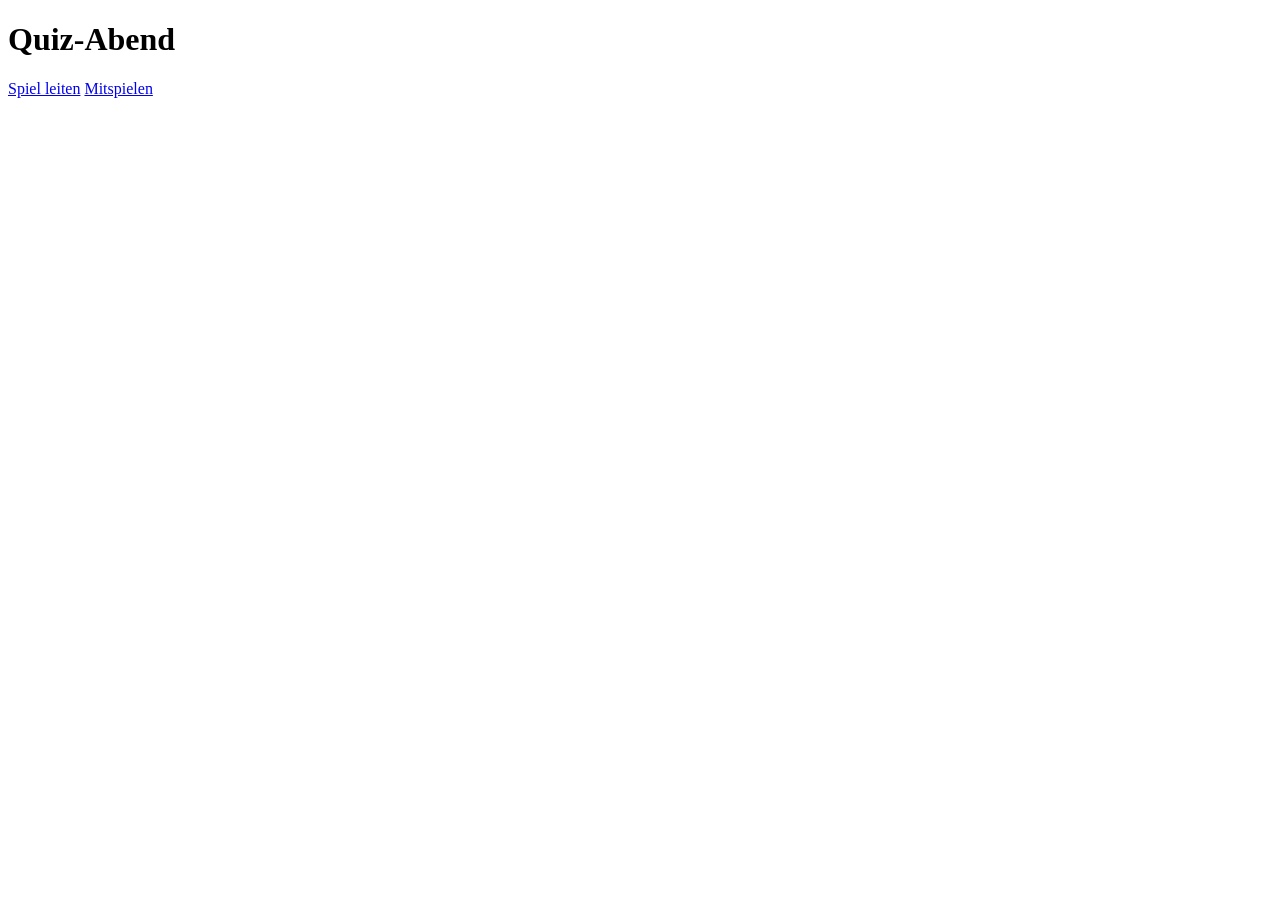
==== docs/index.html @ 3aab892e "Projektstruktur und Projektbeschreibung - CLAUDE.md mit Ziel, Architektur, Paketformat, Punkteregeln" ====
<!DOCTYPE html>
<html lang="de">
<head>
  <meta charset="UTF-8">
  <meta name="viewport" content="width=device-width, initial-scale=1.0">
  <title>Quiz-Abend</title>
  <link rel="stylesheet" href="style.css">
</head>
<body>
  <!-- Startseite: Hier entscheidet man, ob man das Spiel leitet oder mitspielt. -->
  <main>
    <h1>Quiz-Abend</h1>

    <!-- Der Host öffnet diese Seite auf dem Laptop / TV -->
    <a href="host.html">Spiel leiten</a>

    <!-- Die Spieler öffnen diese Seite auf dem Handy -->
    <a href="play.html">Mitspielen</a>
  </main>
</body>
</html>
---- docs/style.css ----
/* Platzhalter: Gemeinsames Aussehen für Startseite, Host- und Spieler-Seite. */
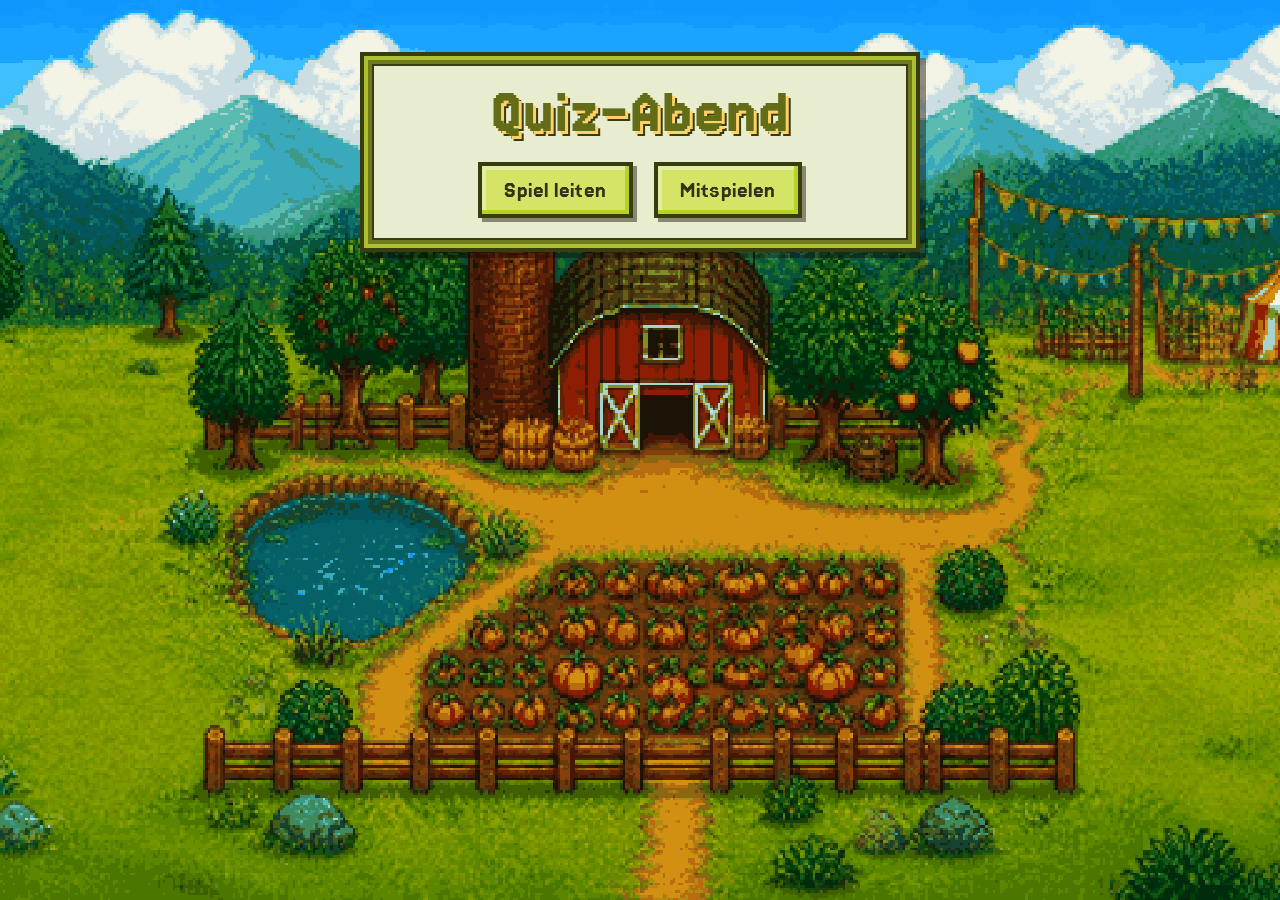
==== commit 4795cc68: "Optik-Umbau im Pixel-Stil: Hintergründe je Thema, UI-Farben passend zum Bild - style.css neu: Rahmen" ====
--- a/docs/index.html
+++ b/docs/index.html
@@ -8,14 +8,25 @@
 </head>
 <body>
   <!-- Startseite: Hier entscheidet man, ob man das Spiel leitet oder mitspielt. -->
+  <!-- Hintergrundbild: die Farm -->
+  <img id="szene" class="szene" alt="" hidden>
+
   <main>
-    <h1>Quiz-Abend</h1>
+    <section class="holz tafel">
+      <h1 class="titel">Quiz-Abend</h1>
 
-    <!-- Der Host öffnet diese Seite auf dem Laptop / TV -->
-    <a href="host.html">Spiel leiten</a>
+      <!-- Der Host öffnet diese Seite auf dem Laptop / TV -->
+      <a class="pixel-knopf" href="host.html">Spiel leiten</a>
 
-    <!-- Die Spieler öffnen diese Seite auf dem Handy -->
-    <a href="play.html">Mitspielen</a>
+      <!-- Die Spieler öffnen diese Seite auf dem Handy -->
+      <a class="pixel-knopf" href="play.html">Mitspielen</a>
+    </section>
   </main>
+
+  <!-- Farben der Oberfläche passend zum Hintergrundbild -->
+  <script type="module">
+    import { hintergrundSetzen } from "./engine/uifarben.js";
+    hintergrundSetzen("farm");
+  </script>
 </body>
 </html>
--- a/docs/style.css
+++ b/docs/style.css
@@ -1 +1,859 @@
-/* Platzhalter: Gemeinsames Aussehen für Startseite, Host- und Spieler-Seite. */
+/* style.css – Gemeinsames Aussehen für Startseite, Host- und Spieler-Seite.
+   Pixel-Stil (angelehnt an Stardew Valley): Rahmen und Pergament vor einem
+   Pixel-Hintergrundbild. Die Farben passen sich dem Bild an (engine/uifarben.js). */
+
+/* Schrift liegt im Repo (SIL Open Font License, siehe schrift/OFL-Jersey15.txt).
+   Klar lesbar, aber mit Pixel-Charakter. Hat nur eine Strichstärke – deshalb
+   nirgends "bold" (sonst malt der Browser sie künstlich dicker und unscharf). */
+@font-face {
+  font-family: "Jersey 15";
+  src: url("schrift/Jersey15.ttf") format("truetype");
+  font-display: swap;
+}
+
+/* Farben an einer Stelle. Die Werte hier sind der Standard (Holz und Pergament);
+   engine/uifarben.js überschreibt sie passend zum Hintergrundbild – immer so,
+   dass die Schrift gut lesbar bleibt. */
+:root {
+  --holz-dunkel: #4a2410;
+  --holz: #8a4b21;
+  --holz-hell: #c27a3b;
+  --pergament: #f7dfb0;
+  --pergament-hell: #fff0cc;
+  --pergament-schatten: #d9b77c;
+  --tinte: #3b1f0a;             /* Schrift auf Pergament */
+  --akzent: #b33a2c;            /* Überschriften, Hervorhebungen */
+  --knopf: #e8a33d;
+  --knopf-hell: #ffd27a;
+  --knopf-dunkel: #b86e1f;
+  --knopf-schrift: #3b1f0a;
+  --rahmen-schrift: #ffd166;    /* Schrift auf dem Rahmen (Buchstabe A–D) */
+
+  /* Diese bleiben immer gleich */
+  --gold: #ffd166;
+  --richtig: #5a9a3c;
+  --fehler: #b3261e;
+  --schatten: rgba(20, 8, 0, 0.45);
+}
+
+* {
+  box-sizing: border-box;
+}
+
+/* Versteckte Elemente wirklich verstecken – auch wenn sie z. B. display: flex haben */
+[hidden] {
+  display: none !important;
+}
+
+/* Grundgröße für alle rem-Angaben (Jersey 15 ist schmal, darf größer sein) */
+html {
+  font-size: 20px;
+}
+
+body {
+  margin: 0;
+  min-height: 100vh;
+  overflow-x: hidden;
+  background: #1b1b1b;          /* falls das Hintergrundbild fehlt */
+  color: var(--tinte);
+  font-family: "Jersey 15", system-ui, sans-serif;
+  font-size: 1.1rem;
+  font-synthesis: none;
+  letter-spacing: 0.02em;
+}
+
+h1, h2, h3 {
+  font-weight: normal;
+}
+
+h1 {
+  margin: 0 0 8px;
+  font-size: 2.6rem;
+  color: var(--akzent);
+}
+
+h2 {
+  margin: 12px 0 6px;
+  font-size: 1.4rem;
+}
+
+a {
+  color: var(--akzent);
+}
+
+/* Hintergrund-Szene füllt den ganzen Bildschirm, Pixel bleiben scharf */
+.szene {
+  position: fixed;
+  inset: 0;
+  width: 100vw;
+  height: 100vh;
+  object-fit: cover;
+  image-rendering: pixelated;
+  z-index: -1;
+}
+
+main {
+  max-width: 1000px;
+  margin: 0 auto;
+  padding: 16px;
+  text-align: center;
+}
+
+/* Spieler-Seite: schmale Spalte – alles steht untereinander
+   (Code, Name, später Avatar-Einstellungen), auch auf Tablet oder PC */
+.spieler main {
+  max-width: 480px;
+}
+
+/* ---------- Bausteine ---------- */
+
+/* Rahmen mit Pergament innen – wie die Menüs in Stardew Valley */
+.holz {
+  position: relative;
+  margin: 0 0 16px;
+  padding: 22px 26px;
+  background: var(--pergament);
+  border: 4px solid var(--holz-dunkel);
+  box-shadow:
+    inset 0 0 0 4px var(--holz-hell),
+    inset 0 0 0 8px var(--holz),
+    inset 0 0 0 10px var(--holz-dunkel),
+    6px 6px 0 var(--schatten);
+}
+
+/* Knöpfe (und Links, die wie Knöpfe aussehen): oben/links hell,
+   unten/rechts dunkel → wirken erhaben */
+button,
+a.pixel-knopf {
+  display: inline-block;
+  margin: 8px;
+  padding: 12px 22px;
+  border: 4px solid var(--holz-dunkel);
+  background: var(--knopf);
+  color: var(--knopf-schrift);
+  font: inherit;
+  font-size: 1.2rem;
+  text-decoration: none;
+  cursor: pointer;
+  box-shadow:
+    inset -4px -4px 0 var(--knopf-dunkel),
+    inset 4px 4px 0 var(--knopf-hell),
+    4px 4px 0 var(--schatten);
+}
+
+button:hover,
+a.pixel-knopf:hover {
+  filter: brightness(1.08);
+}
+
+/* Gedrückt: nach unten rutschen, Schatten umdrehen */
+button:active,
+a.pixel-knopf:active {
+  transform: translate(3px, 3px);
+  box-shadow:
+    inset 4px 4px 0 var(--knopf-dunkel),
+    inset -4px -4px 0 var(--knopf-hell),
+    1px 1px 0 var(--schatten);
+}
+
+button:disabled {
+  filter: grayscale(0.6);
+  opacity: 0.6;
+  cursor: not-allowed;
+  transform: none;
+}
+
+button.klein {
+  margin: 0;
+  padding: 8px 14px;
+  font-size: 1rem;
+}
+
+/* Eingabefelder */
+input,
+select {
+  padding: 10px 12px;
+  border: 3px solid var(--holz-dunkel);
+  background: var(--pergament-hell);
+  color: var(--tinte);
+  font: inherit;
+  font-size: 1.3rem;
+  box-shadow: inset 3px 3px 0 var(--pergament-schatten);
+}
+
+/* Nie breiter als der Platz (sonst ragt das Formular auf dem Handy heraus) */
+input {
+  min-width: 0;
+  max-width: 100%;
+}
+
+input:focus,
+select:focus {
+  outline: 3px solid var(--akzent);
+}
+
+/* Formular (Handy: Beitreten) */
+form {
+  display: flex;
+  flex-direction: column;
+  gap: 8px;
+  text-align: left;
+}
+
+form h1 {
+  text-align: center;
+}
+
+#code {
+  text-transform: uppercase;
+  letter-spacing: 0.3em;
+}
+
+/* Kleine Schilder auf dem Hintergrund (z. B. "3 von 5 haben geantwortet") */
+.schild {
+  display: inline-block;
+  margin: 8px auto;
+  padding: 6px 14px;
+  background: var(--pergament-hell);
+  border: 3px solid var(--holz-dunkel);
+  box-shadow: 4px 4px 0 var(--schatten);
+}
+
+.schild:empty {
+  display: none;
+}
+
+.hinweis {
+  font-size: 0.9rem;
+  opacity: 0.8;
+}
+
+/* Fehlermeldungen: rotes Schild, nur wenn es etwas zu melden gibt */
+.meldung {
+  display: inline-block;
+  padding: 6px 14px;
+  background: var(--pergament-hell);
+  border: 3px solid var(--fehler);
+  color: var(--fehler);
+}
+
+.meldung:empty {
+  display: none;
+}
+
+/* ---------- Startseite, Lobby, Themenwahl ---------- */
+
+/* Tafel ganz links, Glücksrad ganz rechts – in der Mitte bleibt die Farm frei
+   (dort sollen später die Avatare herumlaufen). Geht über die volle
+   Bildschirmbreite, nicht nur über die 1000px von <main>. */
+.menue {
+  display: flex;
+  flex-wrap: wrap;
+  justify-content: space-between;
+  align-items: center;
+  gap: 24px;
+  width: 100vw;
+  min-height: calc(100vh - 32px);
+  margin-left: calc(50% - 50vw);
+  padding: 0 3vw;
+}
+
+.menue-tafel {
+  width: min(460px, 100%);
+}
+
+/* Lobby und Startseite: eine Tafel in der Mitte */
+.tafel {
+  width: min(560px, 100%);
+  margin: 4vh auto 16px;
+}
+
+/* Großer Titel mit Pixel-Schatten */
+.titel {
+  font-size: 3.4rem;
+  text-shadow: 3px 3px 0 var(--gold), 5px 5px 0 var(--holz-dunkel);
+  letter-spacing: 2px;
+}
+
+/* Großer Raumcode auf dem Host-Bildschirm */
+.raumcode {
+  margin: 4px 0 12px;
+  padding: 6px;
+  background: var(--tinte);
+  color: var(--gold);
+  font-size: 4.5rem;
+  letter-spacing: 0.3em;
+  box-shadow: inset 0 0 0 3px var(--holz-hell);
+}
+
+/* Host: Einstellungen fürs Spiel */
+.einstellungen {
+  display: flex;
+  justify-content: space-between;
+  align-items: center;
+  gap: 12px;
+  margin: 8px 0;
+  text-align: left;
+}
+
+.einstellungen input {
+  flex: none; /* alle Felder gleich breit, auch wenn der Text umbricht */
+  width: 4em;
+  text-align: center;
+}
+
+/* Spieler als kleine Schilder, unten in ihrer Farbe */
+.spielerliste {
+  display: flex;
+  flex-wrap: wrap;
+  justify-content: center;
+  gap: 8px;
+  margin: 0 0 14px;
+  padding: 0;
+  list-style: none;
+}
+
+.spielerliste li {
+  padding: 4px 10px;
+  background: var(--pergament-hell);
+  border: 3px solid var(--holz-dunkel);
+  box-shadow: inset 0 -5px 0 var(--farbe, var(--holz-hell));
+}
+
+/* Host: wer hat in der Themenwahl schon gewählt? */
+.spielerliste li.fertig {
+  background: var(--knopf-hell);
+}
+
+/* Jahrmarkt-Rad (engine/jahrmarkt.js zeichnet hier hinein) */
+.jahrmarkt {
+  position: relative;
+  width: min(440px, 44vw, 62vh);
+  aspect-ratio: 260 / 338;
+}
+
+/* Zwei Leinwände übereinander: grobe Pixel (Rad) und scharfe Schrift */
+.jahrmarkt canvas {
+  position: absolute;
+  inset: 0;
+  width: 100%;
+  height: 100%;
+}
+
+.jahrmarkt-pixel {
+  image-rendering: pixelated;
+}
+
+/* Handy: die 3 Themen untereinander */
+.themen-knoepfe {
+  display: flex;
+  flex-direction: column;
+}
+
+.thema-knopf.gewaehlt {
+  background: var(--knopf-hell);
+  outline: 4px solid var(--tinte);
+}
+
+.thema-knopf.gewaehlt:disabled {
+  opacity: 1;
+  filter: none;
+}
+
+/* Handy: Booster-Zeile unter den Themen */
+.booster-zeile {
+  display: flex;
+  justify-content: center;
+  align-items: center;
+  gap: 12px;
+  margin: 12px 0;
+  font-size: 1.2rem;
+}
+
+/* Handy: Themenjoker-Feld unter den Themen */
+.joker {
+  margin-top: 16px;
+}
+
+/* ---------- Während einer Frage ---------- */
+
+.frage-tafel {
+  text-align: center;
+}
+
+/* Kopfzeile: "Sport · Frage 1 von 10" links, Countdown rechts */
+.kopf {
+  display: flex;
+  justify-content: space-between;
+  align-items: center;
+  gap: 12px;
+  margin: 0;
+  font-size: 1rem;
+}
+
+/* Countdown als dunkles Schild */
+.countdown {
+  display: inline-block;
+  min-width: 2.4em;
+  padding: 4px 8px;
+  background: var(--tinte);
+  color: var(--gold);
+  font-size: 1.6rem;
+  box-shadow: inset 0 0 0 3px var(--holz-hell);
+}
+
+.countdown:empty {
+  visibility: hidden;
+}
+
+.fragetext {
+  margin: 14px 0 6px;
+  font-size: 1.5rem;
+  line-height: 1.25;
+}
+
+.host .fragetext {
+  font-size: 2.6rem;
+}
+
+/* Inhalt des Modus (Host): bei Multiple Choice stehen die Kacheln frei auf
+   dem Hintergrund, alles andere (Grafik, Karte, Listen …) auf Pergament */
+.bereich:not(:empty):not(:has(> .optionen)) {
+  margin: 0 0 16px;
+  padding: 18px 22px;
+  background: var(--pergament);
+  border: 4px solid var(--holz-dunkel);
+  box-shadow:
+    inset 0 0 0 4px var(--holz-hell),
+    inset 0 0 0 8px var(--holz),
+    inset 0 0 0 10px var(--holz-dunkel),
+    6px 6px 0 var(--schatten);
+}
+
+/* Antworten: alle gleich – Pergament im Rahmen, vorne ein Buchstabe A–D */
+.optionen {
+  display: grid;
+  grid-template-columns: 1fr 1fr;
+  gap: 14px;
+  margin: 0 0 16px;
+}
+
+.pixel-option {
+  display: flex;
+  align-items: center;
+  gap: 16px;
+  width: 100%;
+  min-height: 72px;
+  margin: 0;
+  padding: 10px 16px 10px 10px;
+  border: 4px solid var(--holz-dunkel);
+  background: var(--pergament);
+  color: var(--tinte);
+  font: inherit;
+  font-size: 1.3rem;
+  text-align: left;
+  box-shadow:
+    inset 0 0 0 3px var(--holz-hell),
+    inset -6px -6px 0 3px var(--pergament-schatten),
+    inset 6px 6px 0 3px var(--pergament-hell),
+    5px 5px 0 var(--schatten);
+}
+
+.host .pixel-option {
+  min-height: 104px;
+  font-size: 2rem;
+}
+
+button.pixel-option:hover {
+  background: var(--pergament-hell);
+  filter: none;
+}
+
+button.pixel-option:active {
+  transform: translate(3px, 3px);
+  box-shadow: inset 0 0 0 3px var(--holz-hell), 2px 2px 0 var(--schatten);
+}
+
+/* Buchstabe A–D als kleines Holzschild */
+.buchstabe {
+  display: grid;
+  place-items: center;
+  flex: none;
+  width: 2em;
+  height: 2em;
+  background: var(--holz);
+  color: var(--rahmen-schrift);
+  font-size: 0.9em;
+  box-shadow:
+    inset -3px -3px 0 var(--holz-dunkel),
+    inset 3px 3px 0 var(--holz-hell);
+}
+
+/* Anzahl der Stimmen bei der Auflösung, rechts in der Kachel */
+.pixel-option .anzahl {
+  margin-left: auto;
+  font-size: 1.2em;
+}
+
+/* Handy: gewählte Antwort hervorheben, die anderen grau
+   (nicht durchsichtig – sonst scheint das Hintergrundbild durch) */
+button.pixel-option:disabled {
+  opacity: 1;
+  filter: grayscale(0.8) brightness(0.8);
+  cursor: default;
+}
+
+button.pixel-option.gewaehlt:disabled {
+  filter: none;
+  background: var(--knopf-hell);
+  outline: 4px solid var(--tinte);
+}
+
+/* Host-Auflösung: richtig grün umrandet, falsch blass */
+.pixel-option.richtig {
+  outline: 6px solid var(--richtig);
+  background: var(--pergament-hell);
+}
+
+.pixel-option.richtig .buchstabe {
+  background: var(--richtig);
+  color: #ffffff;
+}
+
+.pixel-option.falsch {
+  filter: grayscale(0.8) brightness(0.75);
+}
+
+/* Erklärung, Quelle und Weiter-Knopf nach der Auflösung */
+.infos {
+  text-align: center;
+}
+
+/* ---------- Schätzen ---------- */
+
+.gross-hinweis {
+  font-size: 2rem;
+  color: var(--akzent);
+}
+
+/* Handy: Zahlenfeld mit Einheit dahinter */
+.eingabezeile {
+  display: flex;
+  align-items: center;
+  gap: 8px;
+}
+
+.eingabezeile input {
+  flex: 1;
+  min-width: 0;
+}
+
+.einheit {
+  font-size: 1.3rem;
+}
+
+/* ---------- Bild zur Frage ---------- */
+
+.fragebild {
+  display: block;
+  max-width: 100%;
+  max-height: 40vh;
+  margin: 8px auto;
+  border: 4px solid var(--holz-dunkel);
+  background: #fff; /* Flaggen mit Transparenz gut sichtbar */
+}
+
+.spieler .fragebild {
+  max-height: 28vh; /* auf dem Handy muss noch Platz für die Eingabe sein */
+}
+
+/* ---------- Grafik (Balken, Zeitleiste) ---------- */
+
+.grafik {
+  display: block;
+  width: 100%;
+  height: auto;
+  margin: 8px 0;
+}
+
+/* Auf dem Handy etwas kleiner über der Eingabe */
+.grafik-klein {
+  max-width: 500px;
+  margin: 0 auto;
+}
+
+.grafik text {
+  fill: var(--tinte);
+  font-family: "Jersey 15", system-ui, sans-serif;
+  text-anchor: middle; /* Text mittig über dem Punkt/Balken */
+}
+
+.grafik-name { font-size: 24px; }
+.grafik-rand { font-size: 22px; opacity: 0.75; } /* Anfang und Ende der Zeitleiste */
+.grafik-wert { font-size: 24px; }
+.grafik-einheit { font-size: 22px; text-anchor: start !important; opacity: 0.75; }
+
+/* Auf dem schmalen Handy wird alles kleiner gerechnet – deshalb größere Schrift */
+.grafik-klein .grafik-name,
+.grafik-klein .grafik-wert,
+.grafik-klein .grafik-einheit { font-size: 32px; }
+.grafik-frage { font-size: 90px; fill: var(--akzent) !important; }
+
+.grafik-linie {
+  stroke: var(--tinte);
+  stroke-width: 3;
+}
+
+.balken,
+.punkt { fill: var(--holz-hell); stroke: var(--holz-dunkel); stroke-width: 2; }
+.balken-loesung { fill: var(--akzent); }
+
+.grafik-loesung {
+  stroke: var(--akzent);
+  stroke-width: 6;
+}
+.grafik .grafik-loesung-text { fill: var(--akzent); font-size: 28px; }
+
+/* Handy: Jahr groß über dem Schieberegler */
+.jahr-anzeige {
+  margin: 4px 0;
+  text-align: center;
+  font-size: 2.5rem;
+  color: var(--akzent);
+}
+
+.jahr-regler {
+  flex: 1;
+  min-width: 0;
+  height: 40px; /* gut mit dem Daumen zu treffen */
+  padding: 0;
+  border: none;
+  background: transparent;
+  box-shadow: none;
+  accent-color: var(--holz);
+}
+
+/* ---------- Karte (Leaflet) ---------- */
+
+.karte {
+  height: 60vh;
+  min-height: 300px;
+  margin: 8px 0;
+  border: 4px solid var(--holz-dunkel);
+}
+
+/* Karte ohne Beschriftung: Meer als Hintergrund, Länder werden darüber gezeichnet */
+.karte-ohne-namen {
+  background: #a8cbe6;
+}
+
+/* Auf dem Handy etwas kleiner, damit der Senden-Knopf noch sichtbar ist */
+.karte-handy {
+  height: 55vh;
+  min-height: 250px;
+}
+
+/* Namen der Spieler auf der Auflösungs-Karte */
+.karte .leaflet-tooltip {
+  font-family: "Jersey 15", system-ui, sans-serif;
+  font-size: 1rem;
+}
+
+/* ---------- Reihenfolge ---------- */
+
+/* Host: Elemente als Kacheln */
+.reihe-kacheln {
+  display: flex;
+  flex-wrap: wrap;
+  justify-content: center;
+  gap: 12px;
+  margin: 8px 0;
+}
+
+.reihe-kachel {
+  padding: 12px 18px;
+  background: var(--pergament-hell);
+  border: 3px solid var(--holz-dunkel);
+  box-shadow: 4px 4px 0 var(--schatten);
+  font-size: 1.6rem;
+}
+
+/* Liste mit Plätzen (Handy) bzw. der Lösung (Host) */
+.reihe-liste {
+  margin: 4px 0;
+  padding-left: 2em;
+  text-align: left;
+}
+
+.reihe-liste li {
+  margin: 6px 0;
+  padding: 8px 12px;
+  background: var(--pergament-hell);
+  border: 3px solid var(--holz-dunkel);
+}
+
+/* Handy: einsortierte Elemente lassen sich ziehen */
+.reihe-liste li.ziehbar {
+  cursor: grab;
+  user-select: none;
+  touch-action: none; /* beim Ziehen nicht die Seite scrollen */
+  transition: transform 0.15s;
+}
+
+.reihe-liste li.wird-gezogen {
+  position: relative;
+  z-index: 1;
+  cursor: grabbing;
+  transition: none; /* folgt direkt dem Finger */
+  background: var(--knopf-hell);
+  box-shadow: 6px 6px 0 var(--schatten);
+}
+
+.griff {
+  margin-right: 10px;
+  opacity: 0.6;
+}
+
+.reihe-liste li.leer {
+  opacity: 0.45;
+  border-style: dashed;
+}
+
+.reihe-loesung {
+  max-width: 640px;
+  margin: 8px auto;
+  font-size: 1.4rem;
+}
+
+.reihe-loesung li {
+  display: flex;
+  justify-content: space-between;
+  gap: 16px;
+}
+
+.reihe-wert {
+  color: var(--akzent);
+}
+
+/* "▲ höchster" / "▼ niedrigster" */
+.reihe-rand {
+  margin: 2px 0;
+  text-align: center;
+  color: var(--akzent);
+}
+
+/* Handy: noch nicht gewählte Elemente */
+.reihe-tasten {
+  display: flex;
+  flex-wrap: wrap;
+  gap: 8px;
+}
+
+.reihe-taste {
+  flex: 1 1 40%;
+  margin: 0;
+  padding: 10px 8px;
+}
+
+/* ---------- Listen: Schätzungen und Rangliste ---------- */
+
+.schaetzliste,
+.rangliste {
+  max-width: 640px;
+  margin: 12px auto;
+  padding: 0;
+  list-style: none;
+}
+
+.schaetzliste li,
+.rangliste li {
+  display: flex;
+  gap: 16px;
+  margin: 6px 0;
+  padding: 8px 16px;
+  background: var(--pergament-hell);
+  border: 3px solid var(--holz-dunkel);
+  font-size: 1.5rem;
+}
+
+/* Letzte Spalte (Punkte) rechtsbündig */
+.schaetzliste li span:last-child,
+.rangliste li span:last-child {
+  margin-left: auto;
+}
+
+.rangliste .platz {
+  width: 2.5em;
+  text-align: right;
+  opacity: 0.7;
+}
+
+.plus {
+  color: var(--akzent);
+}
+
+/* ---------- Siegertreppchen ---------- */
+
+.treppchen {
+  display: flex;
+  justify-content: center;
+  align-items: flex-end;
+  gap: 12px;
+  margin: 24px 0;
+}
+
+.stufe {
+  display: flex;
+  flex-direction: column;
+  justify-content: flex-start;
+  align-items: center;
+  gap: 4px;
+  width: 200px;
+  padding: 12px;
+  border: 4px solid var(--holz-dunkel);
+  border-bottom: none;
+  color: #2a1608;
+  box-shadow: inset -6px 0 0 rgba(0, 0, 0, 0.2), inset 6px 6px 0 rgba(255, 255, 255, 0.35);
+}
+
+.stufe .name {
+  font-size: 1.6rem;
+}
+
+.stufe .platz {
+  margin-top: auto;
+  font-size: 3.4rem;
+}
+
+/* Unterschiedliche Höhen: 1. Platz am höchsten – Gold, Silber, Bronze */
+.stufe-1 { height: 260px; background: #e0a83a; }
+.stufe-2 { height: 200px; background: #c4c4cc; }
+.stufe-3 { height: 160px; background: #c27a3b; }
+
+/* Großes "+800 Punkte" / "Leider 0 Punkte" auf dem Handy */
+.ergebnis-gross {
+  font-size: 2.4rem;
+  color: var(--akzent);
+}
+
+/* Handy: eigene und richtige Antwort bei der Auflösung */
+.antwort-vergleich {
+  margin: 4px 0;
+  font-size: 1.3rem;
+}
+
+/* ---------- Handy und kleine Bildschirme ---------- */
+
+@media (max-width: 700px) {
+  main { padding: 10px; }
+  .holz { padding: 18px 18px; }
+  h1 { font-size: 2rem; }
+  .titel { font-size: 2.6rem; }
+  .raumcode { font-size: 3rem; }
+  .optionen { grid-template-columns: 1fr; }
+  .host .fragetext { font-size: 1.6rem; }
+  .host .pixel-option { min-height: 64px; font-size: 1.3rem; }
+  .jahrmarkt { width: min(340px, 86vw); }
+  .menue { min-height: 0; justify-content: center; }
+  .stufe { width: 30vw; }
+}
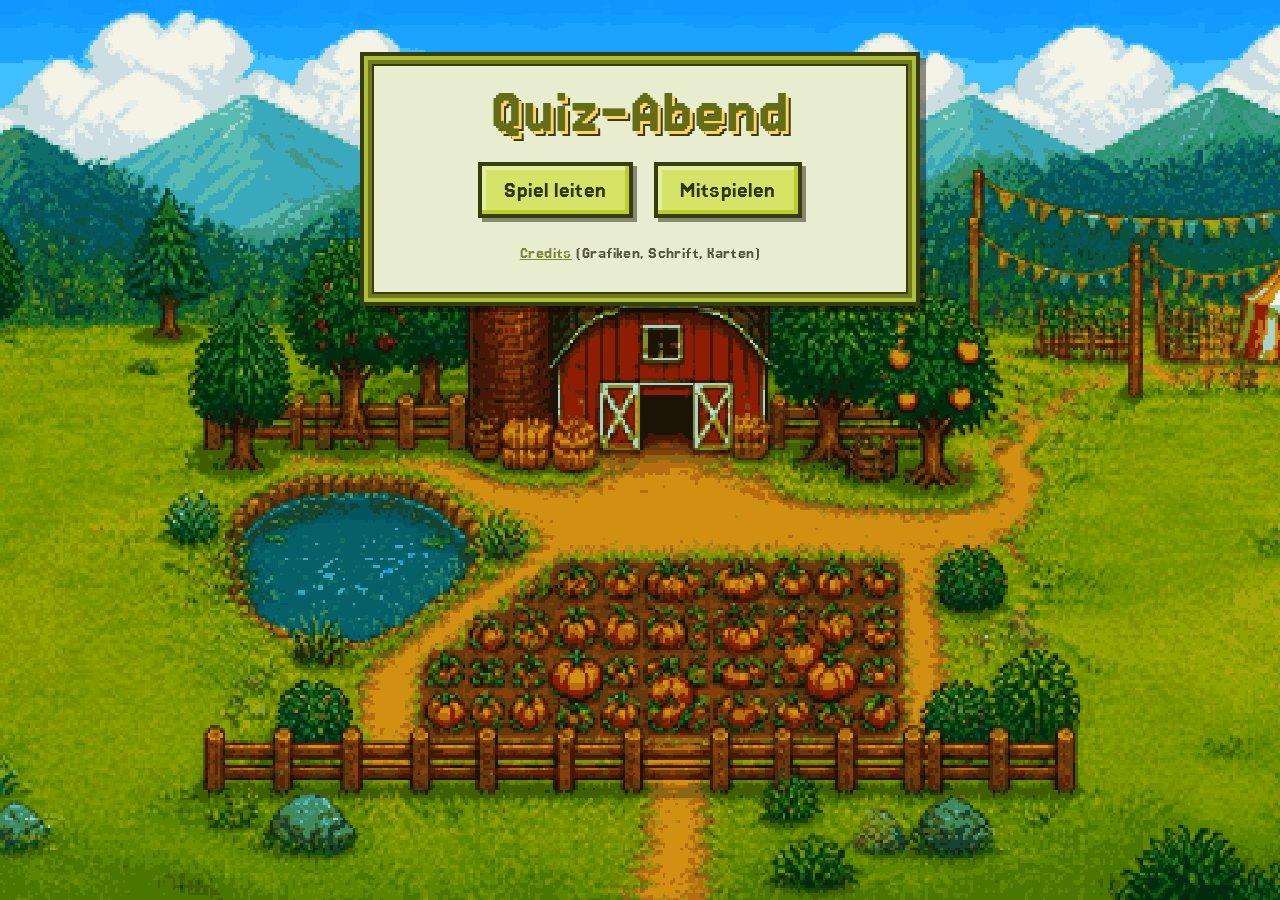
==== commit d42e66b1: "Avatare im Spiel: Baukasten beim Beitreten, Figuren auf der Farm, Sprüche, Credits - Handy: Avatar-B" ====
--- a/docs/index.html
+++ b/docs/index.html
@@ -20,6 +20,8 @@
 
       <!-- Die Spieler öffnen diese Seite auf dem Handy -->
       <a class="pixel-knopf" href="play.html">Mitspielen</a>
+
+      <p class="hinweis"><a href="credits.html">Credits</a> (Grafiken, Schrift, Karten)</p>
     </section>
   </main>
 
--- a/docs/style.css
+++ b/docs/style.css
@@ -99,9 +99,9 @@
   text-align: center;
 }
 
-/* Spieler-Seite: schmale Spalte – alles steht untereinander
-   (Code, Name, später Avatar-Einstellungen), auch auf Tablet oder PC */
-.spieler main {
+/* Spieler-Seite beim Beitreten: schmale Spalte – alles steht untereinander
+   (Code, Name, Avatar). Während des Spiels wieder breit, sonst wird es eng. */
+.spieler main:has(> #beitreten:not([hidden])) {
   max-width: 480px;
 }
 
@@ -799,7 +799,7 @@
   justify-content: center;
   align-items: flex-end;
   gap: 12px;
-  margin: 24px 0;
+  margin: 130px 0 24px; /* oben Platz für die Figur auf Platz 1 */
 }
 
 .stufe {
@@ -857,3 +857,177 @@
   .menue { min-height: 0; justify-content: center; }
   .stufe { width: 30vw; }
 }
+
+/* ---------- Avatare ---------- */
+
+/* Figuren auf der Farm: Leinwand über dem Hintergrund, unter den Tafeln */
+.farm-figuren {
+  position: fixed;
+  inset: 0;
+  width: 100vw;
+  height: 100vh;
+  pointer-events: none;
+  z-index: 0;
+}
+
+/* Tafeln und Knöpfe liegen über den Figuren */
+main {
+  position: relative;
+  z-index: 1;
+}
+
+.farm-blasen {
+  position: fixed;
+  inset: 0;
+  pointer-events: none;
+  z-index: 0;
+}
+
+/* Sprechblase: Pergament mit Rahmen und kleinem Zipfel nach unten */
+.sprechblase {
+  position: absolute;
+  max-width: 270px;
+  padding: 4px 10px;
+  transform: translate(-50%, -100%);
+  background: var(--pergament-hell);
+  border: 3px solid var(--holz-dunkel);
+  color: var(--tinte);
+  font-size: 1.2rem;
+  line-height: 1.15;
+  text-align: center;
+  box-shadow: 3px 3px 0 var(--schatten);
+}
+
+.sprechblase::after {
+  content: "";
+  position: absolute;
+  left: 50%;
+  bottom: -11px;
+  transform: translateX(-50%);
+  border: 8px solid transparent;
+  border-top-color: var(--holz-dunkel);
+  border-bottom: none;
+}
+
+/* Baukasten beim Beitreten */
+.avatar-vorschau {
+  display: block;
+  width: 128px;
+  height: 128px;
+  margin: 0 auto 6px;
+  image-rendering: pixelated;
+  background: var(--pergament-hell);
+  border: 3px solid var(--holz-dunkel);
+  box-shadow: inset 0 -16px 0 var(--pergament-schatten);
+}
+
+.avatar-zeilen {
+  display: flex;
+  flex-direction: column;
+  gap: 3px;
+  font-size: 1rem;
+  margin-bottom: 8px;
+}
+
+.avatar-zeile {
+  display: flex;
+  align-items: center;
+  gap: 6px;
+}
+
+.avatar-zeile .pfeil {
+  flex: none;
+  width: 2em;
+  margin: 0;
+  padding: 0;
+  font-size: 0.9rem;
+  line-height: 1.5;
+  border-width: 3px;
+  box-shadow:
+    inset -3px -3px 0 var(--knopf-dunkel),
+    inset 3px 3px 0 var(--knopf-hell),
+    2px 2px 0 var(--schatten);
+}
+
+.avatar-wert {
+  flex: 1;
+  display: flex;
+  justify-content: center;
+  align-items: center;
+  gap: 6px;
+  min-width: 0;
+  white-space: nowrap;
+  overflow: hidden;
+}
+
+.avatar-name {
+  opacity: 0.7;
+}
+
+.avatar-name::after {
+  content: ":";
+}
+
+.farb-muster {
+  display: inline-block;
+  width: 0.9em;
+  height: 0.9em;
+  border: 2px solid var(--holz-dunkel);
+}
+
+/* Kleiner Kopf in Ranglisten */
+.avatar-kopf {
+  width: 32px;
+  height: 32px;
+  image-rendering: pixelated;
+  vertical-align: middle;
+}
+
+/* Kopf neben dem Namen in Ranglisten (Platz bleibt frei, falls es keinen Avatar gibt) */
+.kopf-platz {
+  display: inline-block;
+  flex: none;
+  width: 40px;
+  height: 40px;
+  margin: -6px 0;
+}
+
+.kopf-platz .avatar-kopf {
+  width: 40px;
+  height: 40px;
+}
+
+/* Figur steht oben auf ihrer Stufe des Treppchens */
+.treppchen-figur {
+  width: 128px;
+  height: 128px;
+  margin-top: -118px;
+  image-rendering: pixelated;
+}
+
+/* Handy: Baukasten im Beitreten-Formular */
+.avatar-baukasten {
+  margin: 8px 0;
+  text-align: center;
+}
+
+/* Credits-Seite: lange Liste lesbar umbrechen */
+.credits {
+  max-height: 60vh;
+  overflow: auto;
+  padding: 10px;
+  background: var(--pergament-hell);
+  border: 3px solid var(--holz-dunkel);
+  font-family: system-ui, sans-serif;
+  font-size: 0.75rem;
+  text-align: left;
+  white-space: pre-wrap;
+  word-break: break-word;
+}
+
+/* Zwischenstand: Punkte der letzten Frage hinter der Gesamtzahl ("1840 +620") */
+.dazu {
+  margin-left: 10px;
+  color: var(--akzent);
+  font-size: 0.85em;
+}
